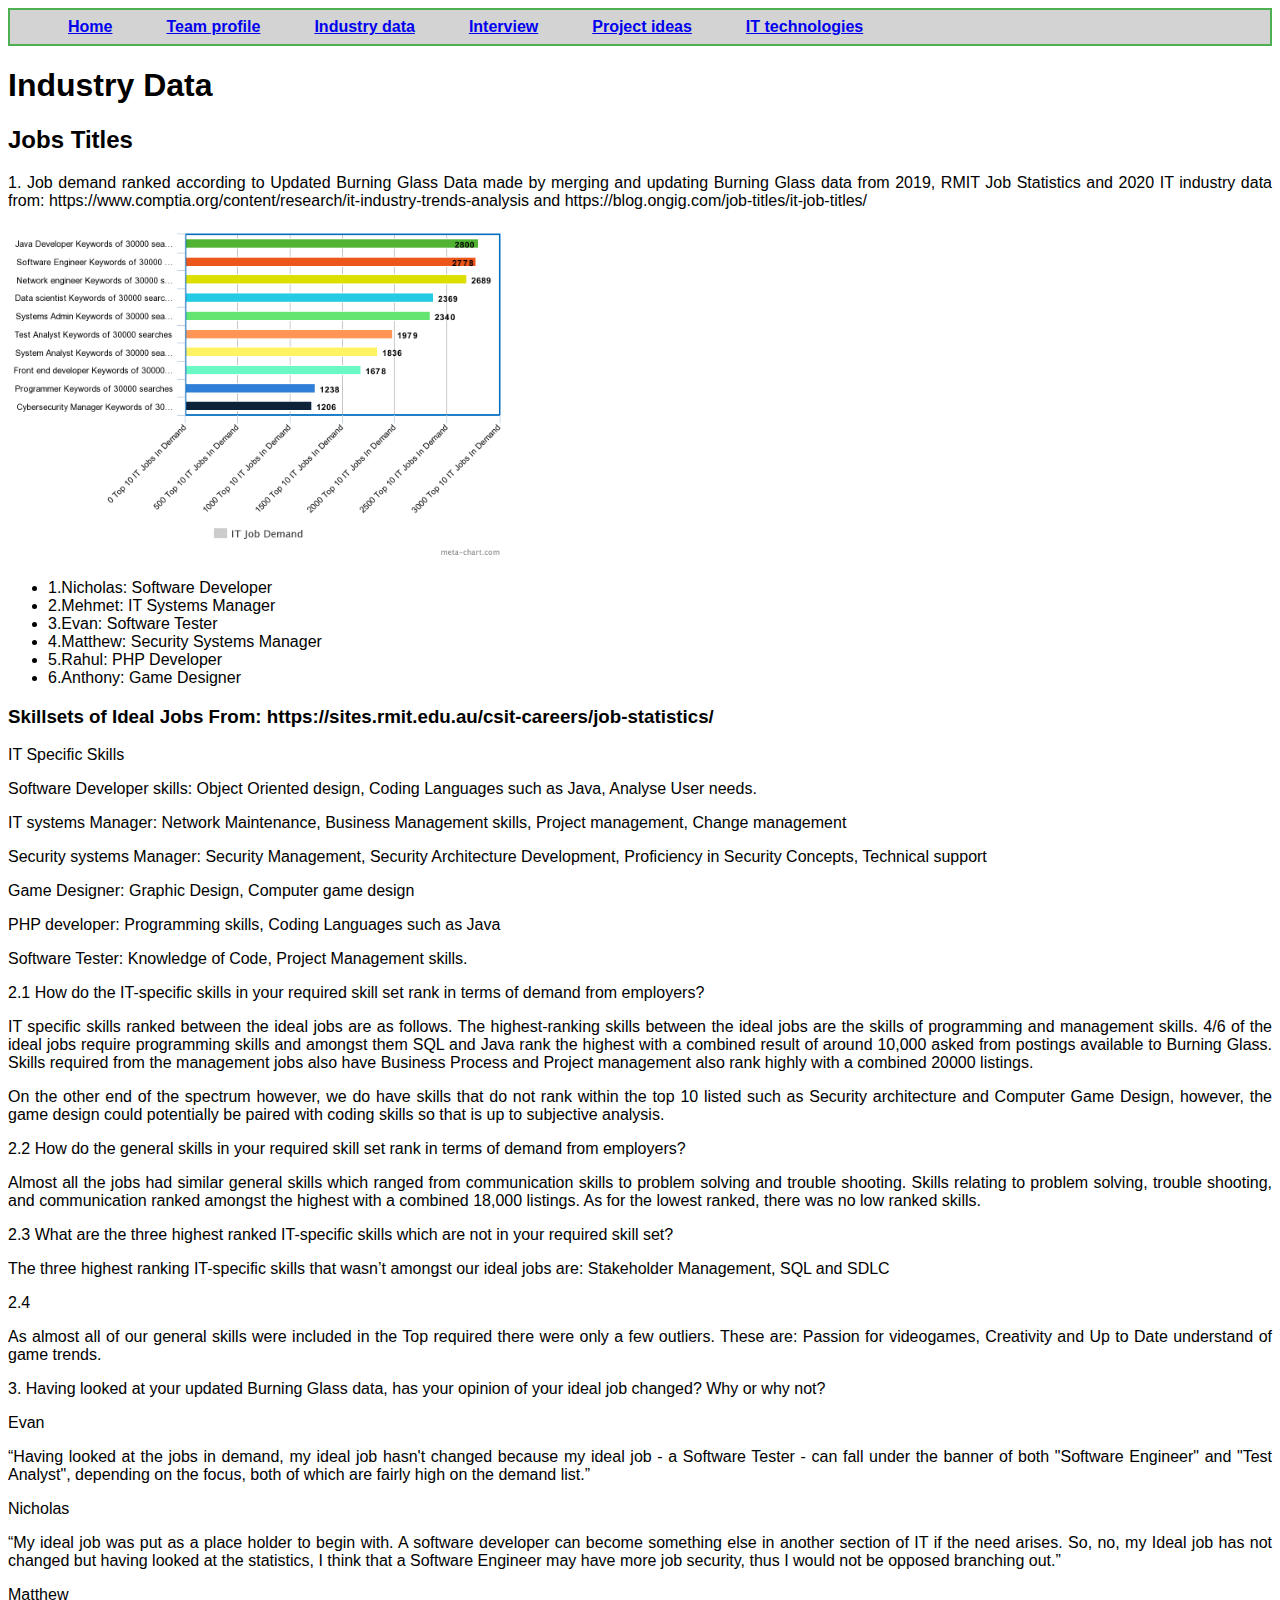
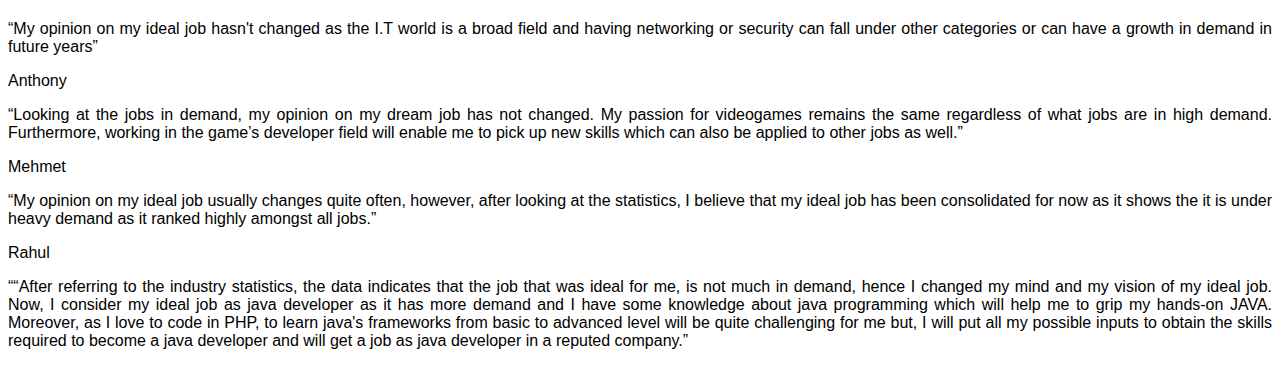
==== IndustryData.html @ 4e8e7194 "Industry data and chart image for Job Demand" ====
<!doctype html>
<html></html>

<head>
    <meta charset="UTF-8">
    <title>Industry Data</title>
    <script type="text/javascript"
        src="https://gc.kis.v2.scr.kaspersky-labs.com/FD126C42-EBFA-4E12-B309-BB3FDD723AC1/main.js?attr=[base64]"
        charset="UTF-8"></script>
        <link rel="stylesheet" type="text/css" href="stylesheet.css">
</head>

<body>
    <div id="block1">
        <table>
          <tr>
            <th>
              <ul id="Navbar">
                <li><a id="navlist" href="index.html">Home</a></li>
              </ul>
            </th>
            <th>
              <ul id="Navbar">
                <li><a id="navlist" href="profile.html">Team profile</a></li>
              </ul>
            </th>
            <th>
              <ul id="Navbar">
                <li><a id="navlist" href="IndustryData.html">Industry data</a></li>
              </ul>
            </th>
            <th>
              <ul id="Navbar">
                <li><a id="navlist" href="professionalinterview.html">Interview</a></li>
              </ul>
            </th>
            <th>
              <ul id="Navbar">
                <li><a id="navlist" href="projectidea.html">Project ideas</a></li>
              </ul>
            </th>
            <th>
              <ul id="Navbar">
                <li><a id="navlist" href="newtechnologies.html">IT technologies</a></li>
              </ul>
            </th>
          </tr>
        </table>
      </div>
    <h1>Industry Data</h1>
    <h2>Jobs Titles</h2>
    <p>1. Job demand ranked according to Updated Burning Glass Data made by merging and updating Burning Glass data from
        2019, RMIT Job Statistics and 2020 IT industry data from:
        https://www.comptia.org/content/research/it-industry-trends-analysis and
        https://blog.ongig.com/job-titles/it-job-titles/ </p>
    <img src="meta-chart.png" alt="MetaChart" width="500" height="333">
    <ul>
        <li>1.Nicholas: Software Developer</li>
        <li>2.Mehmet: IT Systems Manager</li>
        <li>3.Evan: Software Tester</li>
        <li>4.Matthew: Security Systems Manager</li>
        <li>5.Rahul: PHP Developer</li>
        <li>6.Anthony: Game Designer</li>
    </ul>
    <h3>Skillsets of Ideal Jobs From: https://sites.rmit.edu.au/csit-careers/job-statistics/</h3>
    <div>
        <p>
            IT Specific Skills
        </p>
    </div>
    <div>
        <p>
            Software Developer skills: Object Oriented design, Coding Languages
            such as Java, Analyse User needs.
        </p>
    </div>
    <div>
    </div>
    <div>
        <p>
            IT systems Manager: Network Maintenance, Business Management skills,
            Project management, Change management
        </p>
    </div>
    <div>
    </div>
    <div>
        <p>
            Security systems Manager: Security Management, Security Architecture
            Development, Proficiency in Security Concepts, Technical support
        </p>
    </div>
    <div>
        <p>
            Game Designer: Graphic Design, Computer game design
        </p>
    </div>
    <div>
        <p>
            PHP developer: Programming skills, Coding Languages such as Java
        </p>
    </div>
    <div>
        <p>
            Software Tester: Knowledge of Code, Project Management skills.
        </p>
    </div>
    <div>
    </div>
    <div>
        <p>
            2.1 How do the IT-specific skills in your required skill set rank in
            terms of demand from employers?
        </p>
    </div>
    <div>
        <p>
            IT specific skills ranked between the ideal jobs are as follows. The
            highest-ranking skills between the ideal jobs are the skills of
            programming and management skills. 4/6 of the ideal jobs require
            programming skills and amongst them SQL and Java rank the highest with
            a combined result of around 10,000 asked from postings available to
            Burning Glass. Skills required from the management jobs also have
            Business Process and Project management also rank highly with a
            combined 20000 listings.
        </p>
    </div>
    <div>
        <p>
            On the other end of the spectrum however, we do have skills that do not
            rank within the top 10 listed such as Security architecture and
            Computer Game Design, however, the game design could potentially be
            paired with coding skills so that is up to subjective analysis.
        </p>
    </div>
    <div>
    </div>
    <div>
        <p>
            2.2 How do the general skills in your required skill set rank in terms
            of demand from employers?
        </p>
    </div>
    <div>
        <p>
            Almost all the jobs had similar general skills which ranged from
            communication skills to problem solving and trouble shooting. Skills
            relating to problem solving, trouble shooting, and communication ranked
            amongst the highest with a combined 18,000 listings. As for the lowest
            ranked, there was no low ranked skills.
        </p>
    </div>
    <div>
    </div>
    <div>
        <p>
            2.3 What are the three highest ranked IT-specific skills which are not
            in your required skill set?
        </p>
    </div>
    <div>
        <p>
            The three highest ranking IT-specific skills that wasn’t amongst our
            ideal jobs are: Stakeholder Management, SQL and SDLC
        </p>
    </div>
    <div>
    </div>
    <div>
        <p>
            2.4
        </p>
    </div>
    <div>
        <p>
            As almost all of our general skills were included in the Top required
            there were only a few outliers. These are: Passion for videogames,
            Creativity and Up to Date understand of game trends.
        </p>
    </div>
    <div>
        <p>
            3. Having looked at your updated Burning Glass data, has your opinion
            of your ideal job changed? Why or why not?
        </p>
    </div>
    <div>
        <p>
            Evan
        </p>
    </div>
    <div>
        <p>
            “Having looked at the jobs in demand, my ideal job hasn't changed
            because my ideal job - a Software Tester - can fall under the banner of
            both "Software Engineer" and "Test Analyst", depending on the focus,
            both of which are fairly high on the demand list.”
        </p>
    </div>
    <div>
    </div>
    <div>
        <p>
            Nicholas
        </p>
    </div>
    <div>
        <p>
            “My ideal job was put as a place holder to begin with. A software
            developer can become something else in another section of IT if the
            need arises. So, no, my Ideal job has not changed but having looked at
            the statistics, I think that a Software Engineer may have more job
            security, thus I would not be opposed branching out.”
        </p>
    </div>
    <div>
    </div>
    <div>
        <p>
            Matthew
        </p>
    </div>
    <div>
        <p>
            “My opinion on my ideal job hasn't changed as the I.T world is a broad
            field and having networking or security can fall under other categories
            or can have a growth in demand in future years”
        </p>
    </div>
    <div>
        <p>
            Anthony
        </p>
    </div>
    <div>
        <p>
            “Looking at the jobs in demand, my opinion on my dream job has not
            changed. My passion for videogames remains the same regardless of what
            jobs are in high demand. Furthermore, working in the game’s developer
            field will enable me to pick up new skills which can also be applied to
            other jobs as well.”
        </p>
    </div>
    <div>
    </div>
    <div>
        <p>
            Mehmet
        </p>
    </div>
    <div>
        <p>
            “My opinion on my ideal job usually changes quite often, however, after
            looking at the statistics, I believe that my ideal job has been
            consolidated for now as it shows the it is under heavy demand as it
            ranked highly amongst all jobs.”
        </p>
    </div>
    <div>
    </div>
    <div>
        <p>
            Rahul
        </p>
    </div>
    <div>
        <p>
            ““After referring to the industry statistics, the data indicates that
            the job that was ideal for me, is not much in demand, hence I changed
            my mind and my vision of my ideal job. Now, I consider my ideal job as
            java developer as it has more demand and I have some knowledge about
            java programming which will help me to grip my hands-on JAVA. Moreover,
            as I love to code in PHP, to learn java's frameworks from basic to
            advanced level will be quite challenging for me but, I will put all my
            possible inputs to obtain the skills required to become a java
            developer and will get a job as java developer in a reputed company.”
        </p>
    </div>
</body>

</html>
---- stylesheet.css ----
body {
  background-color: #FFFFFF;
  text-align: justify;
  font-family: "Lucida Sans Unicode", "Lucida Grande", sans-serif;
}

h1 {
}

h2 {
}

h3 {
}

h4 {
}

h5 {
}

h6 {
}

#Navbar{
  margin: 0px;
  padding-left: 50px;
  list-style-type:none;
}

#block1 {
  position: -webkit-sticky;
  position: sticky;
  top: 0;
  padding: 5px;
  background-color: lightgrey;
  border: 2px solid #4CAF50;
  margin-right: 0px;
  margin-left: 0px;
  z-index: +2;
}
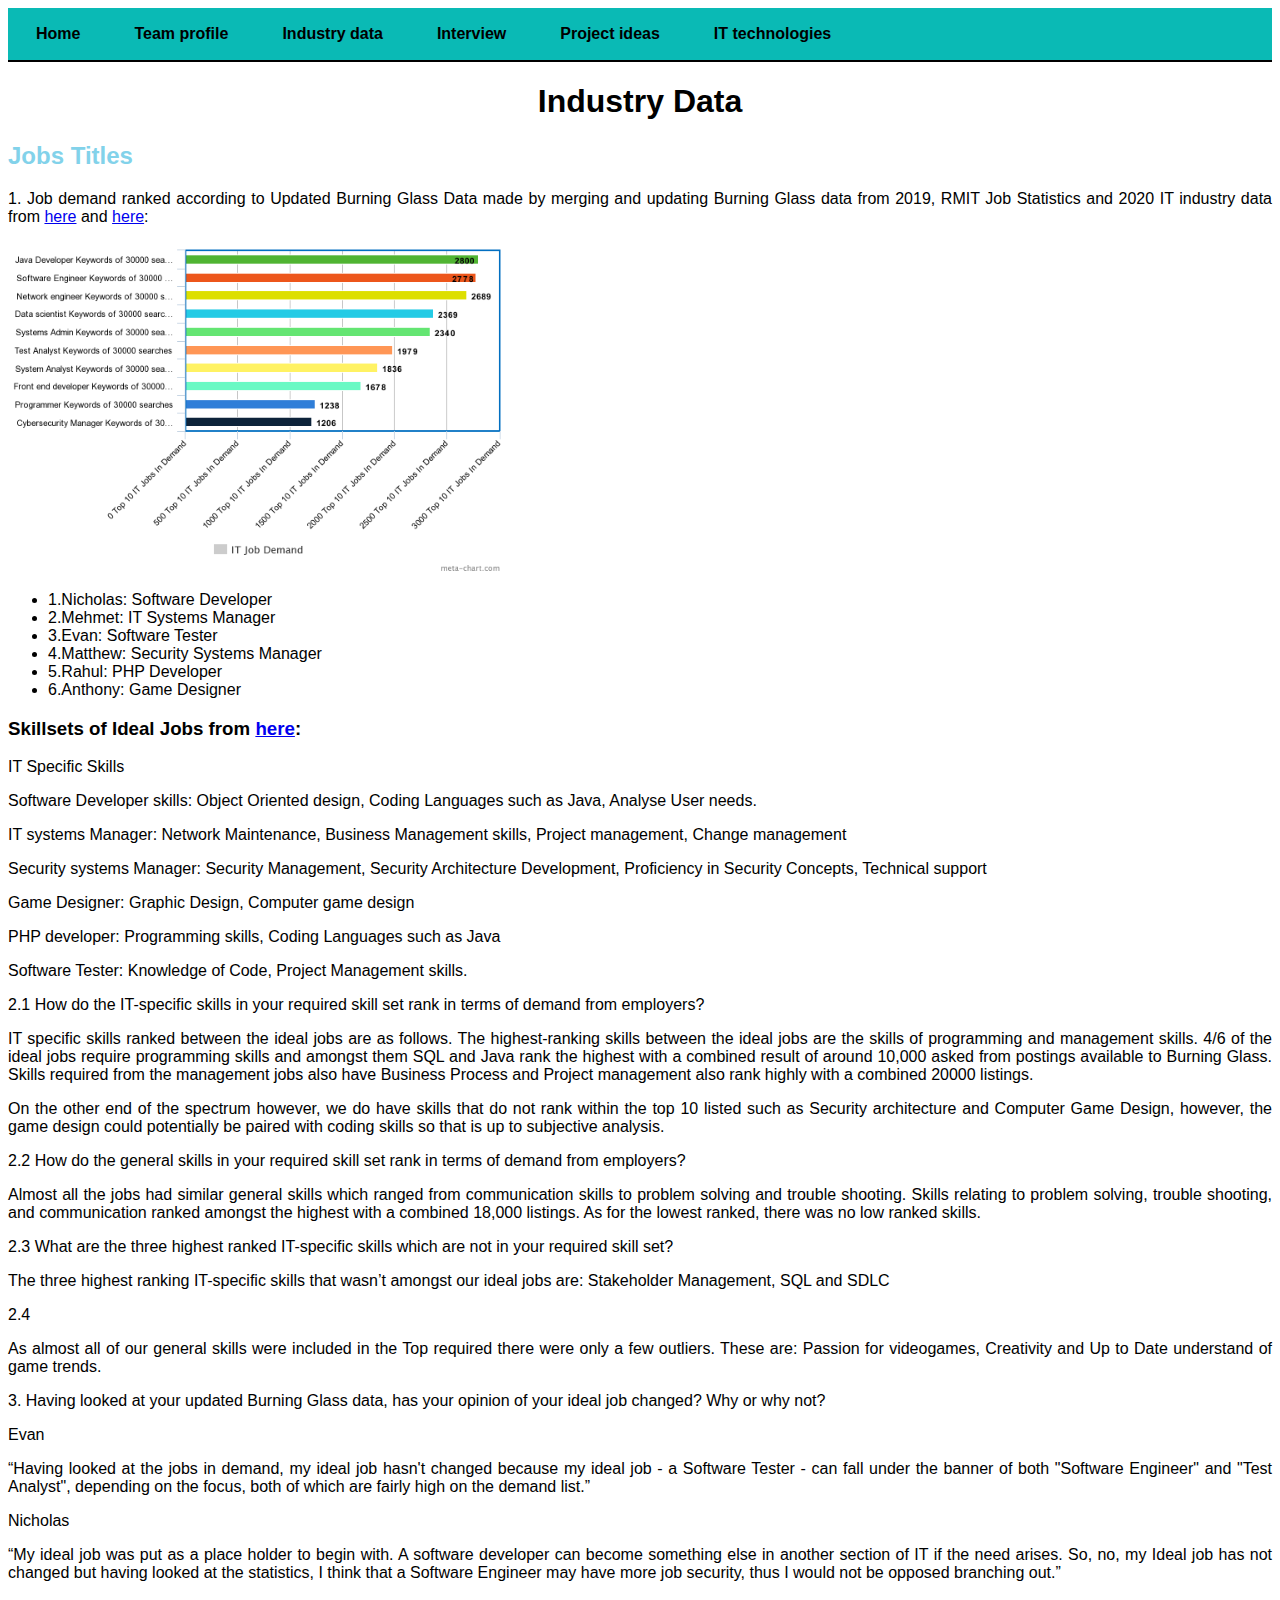
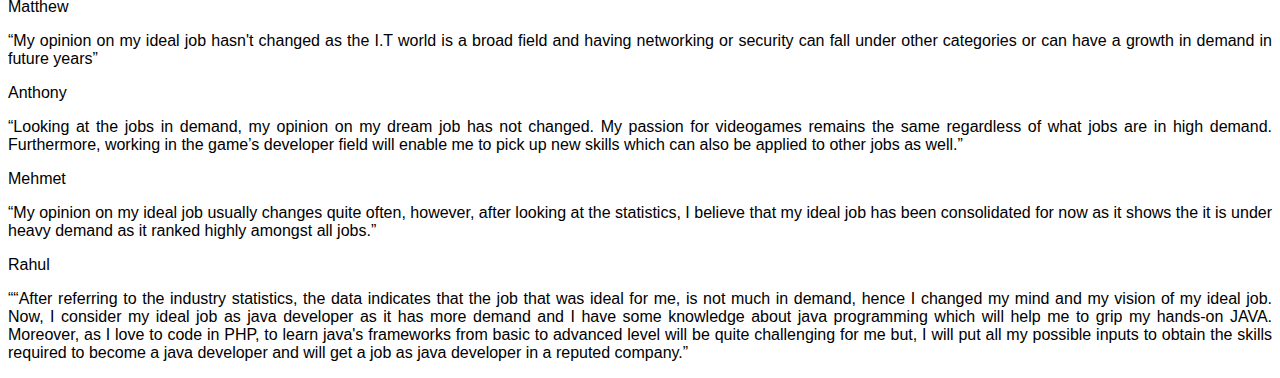
==== commit 39999101: "Linked sources correctly" ====
--- a/IndustryData.html
+++ b/IndustryData.html
@@ -50,9 +50,8 @@
     <h1>Industry Data</h1>
     <h2>Jobs Titles</h2>
     <p>1. Job demand ranked according to Updated Burning Glass Data made by merging and updating Burning Glass data from
-        2019, RMIT Job Statistics and 2020 IT industry data from:
-        https://www.comptia.org/content/research/it-industry-trends-analysis and
-        https://blog.ongig.com/job-titles/it-job-titles/ </p>
+        2019, RMIT Job Statistics and 2020 IT industry data from <a href="https://www.comptia.org/content/research/it-industry-trends-analysis">here</a>
+        and <a href="https://blog.ongig.com/job-titles/it-job-titles/">here</a>:</p>
     <img src="meta-chart.png" alt="MetaChart" width="500" height="333">
     <ul>
         <li>1.Nicholas: Software Developer</li>
@@ -62,7 +61,7 @@
         <li>5.Rahul: PHP Developer</li>
         <li>6.Anthony: Game Designer</li>
     </ul>
-    <h3>Skillsets of Ideal Jobs From: https://sites.rmit.edu.au/csit-careers/job-statistics/</h3>
+    <h3>Skillsets of Ideal Jobs from <a href="https://sites.rmit.edu.au/csit-careers/job-statistics/">here</a>:</h3>
     <div>
         <p>
             IT Specific Skills
--- a/stylesheet.css
+++ b/stylesheet.css
@@ -5,9 +5,13 @@
 }
 
 h1 {
+  text-transform: capitalize;
+  font-family: Impact, Charcoal, sans-serif;
+  text-align: center;
 }
 
 h2 {
+  color: #82d2ea;
 }
 
 h3 {
@@ -22,20 +26,45 @@
 h6 {
 }
 
-#Navbar{
-  margin: 0px;
-  padding-left: 50px;
-  list-style-type:none;
-}
-
 #block1 {
   position: -webkit-sticky;
   position: sticky;
   top: 0;
-  padding: 5px;
-  background-color: lightgrey;
-  border: 2px solid #4CAF50;
-  margin-right: 0px;
-  margin-left: 0px;
+  padding: 0px;
+  background-color: #0abab5;
+  border-bottom: 2px solid #000000;
+  margin: 0px;
   z-index: +2;
 }
+
+#Navbar{
+  margin: 0px;
+  padding-left: 0px;
+  list-style-type:none;
+}
+#navlist{
+  background-color: #0abab5;
+  color: black;
+  padding: 14px 25px;
+  text-align: center;
+  text-decoration: none;
+  display: inline-block;
+}
+
+#navlist:active {
+  background-color: grey;
+}
+
+#navlist:hover {
+ background-color: #FFFFFF;
+}
+
+tr{
+  padding: 0px;
+}
+
+img{
+  vertical-align: middle;
+  border-color: black;
+  border-width: 2px;
+}
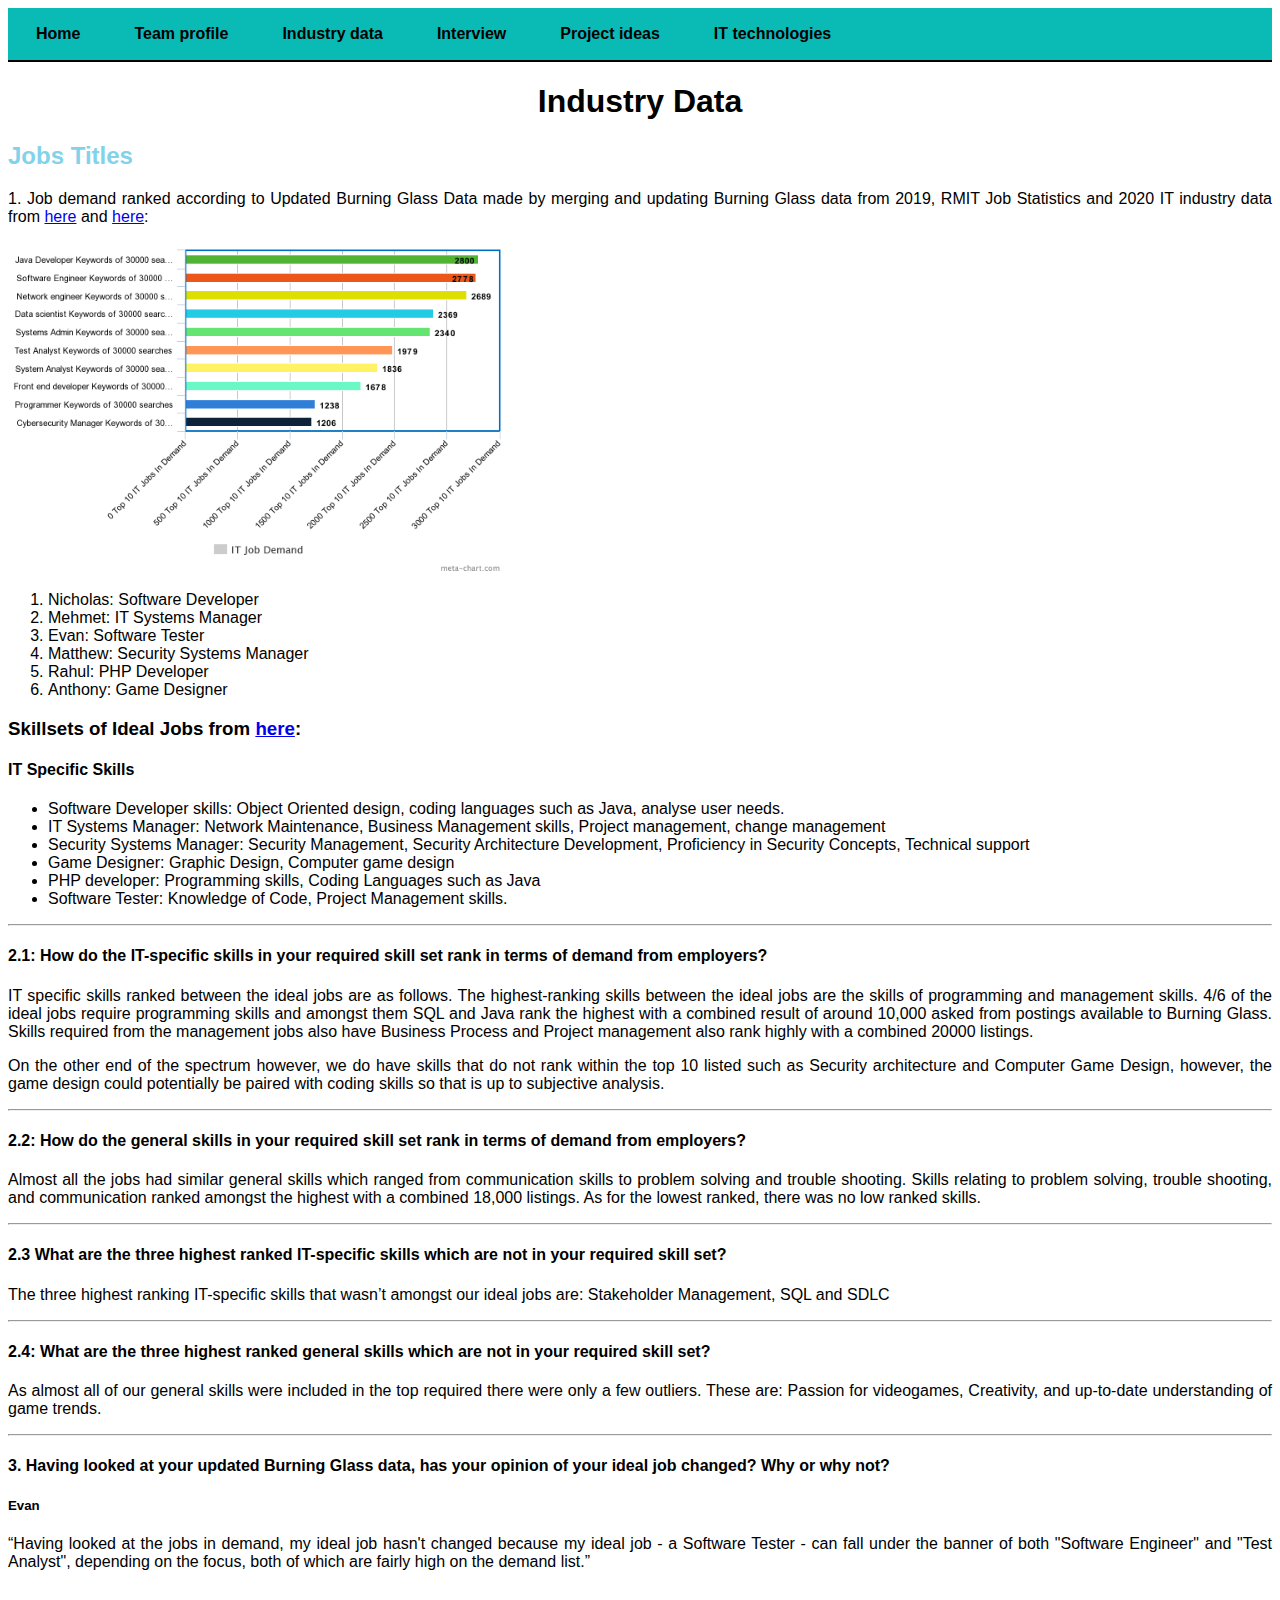
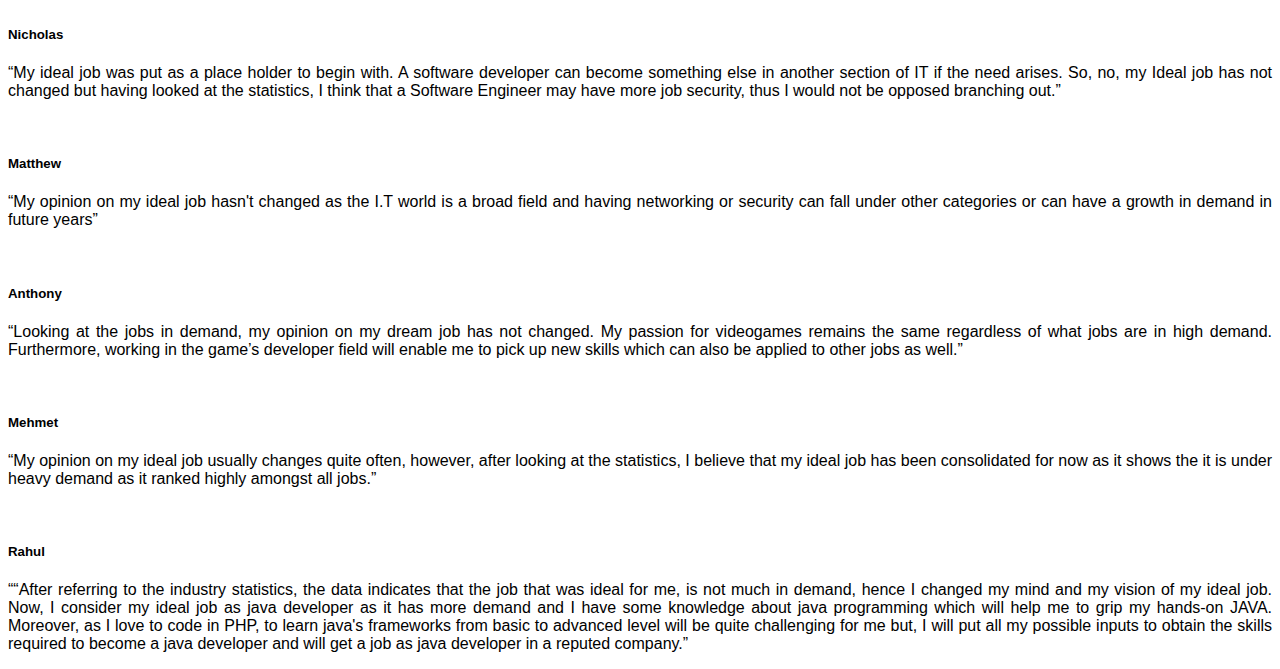
==== commit 96b51bc0: "Update IndustryData.html" ====
--- a/IndustryData.html
+++ b/IndustryData.html
@@ -4,9 +4,7 @@
 <head>
     <meta charset="UTF-8">
     <title>Industry Data</title>
-    <script type="text/javascript"
-        src="https://gc.kis.v2.scr.kaspersky-labs.com/FD126C42-EBFA-4E12-B309-BB3FDD723AC1/main.js?attr=[base64]"
-        charset="UTF-8"></script>
+
         <link rel="stylesheet" type="text/css" href="stylesheet.css">
 </head>
 
@@ -53,66 +51,27 @@
         2019, RMIT Job Statistics and 2020 IT industry data from <a href="https://www.comptia.org/content/research/it-industry-trends-analysis">here</a>
         and <a href="https://blog.ongig.com/job-titles/it-job-titles/">here</a>:</p>
     <img src="meta-chart.png" alt="MetaChart" width="500" height="333">
-    <ul>
-        <li>1.Nicholas: Software Developer</li>
-        <li>2.Mehmet: IT Systems Manager</li>
-        <li>3.Evan: Software Tester</li>
-        <li>4.Matthew: Security Systems Manager</li>
-        <li>5.Rahul: PHP Developer</li>
-        <li>6.Anthony: Game Designer</li>
-    </ul>
+    <ol>
+        <li>Nicholas: Software Developer</li>
+        <li>Mehmet: IT Systems Manager</li>
+        <li>Evan: Software Tester</li>
+        <li>Matthew: Security Systems Manager</li>
+        <li>Rahul: PHP Developer</li>
+        <li>Anthony: Game Designer</li>
+    </ol>
     <h3>Skillsets of Ideal Jobs from <a href="https://sites.rmit.edu.au/csit-careers/job-statistics/">here</a>:</h3>
-    <div>
-        <p>
-            IT Specific Skills
-        </p>
-    </div>
-    <div>
-        <p>
-            Software Developer skills: Object Oriented design, Coding Languages
-            such as Java, Analyse User needs.
-        </p>
-    </div>
-    <div>
-    </div>
-    <div>
-        <p>
-            IT systems Manager: Network Maintenance, Business Management skills,
-            Project management, Change management
-        </p>
-    </div>
-    <div>
-    </div>
-    <div>
-        <p>
-            Security systems Manager: Security Management, Security Architecture
-            Development, Proficiency in Security Concepts, Technical support
-        </p>
-    </div>
-    <div>
-        <p>
-            Game Designer: Graphic Design, Computer game design
-        </p>
-    </div>
-    <div>
-        <p>
-            PHP developer: Programming skills, Coding Languages such as Java
-        </p>
-    </div>
-    <div>
-        <p>
-            Software Tester: Knowledge of Code, Project Management skills.
-        </p>
-    </div>
-    <div>
-    </div>
-    <div>
-        <p>
-            2.1 How do the IT-specific skills in your required skill set rank in
-            terms of demand from employers?
-        </p>
-    </div>
-    <div>
+        <h4>IT Specific Skills</h4>
+        <ul>
+            <li>Software Developer skills: Object Oriented design, coding languages such as Java, analyse user needs.</li>
+            <li>IT Systems Manager: Network Maintenance, Business Management skills, Project management, change management</li>
+            <li>Security Systems Manager: Security Management, Security Architecture Development, Proficiency in Security Concepts, Technical support</li>
+            <li>Game Designer: Graphic Design, Computer game design</li>
+            <li>PHP developer: Programming skills, Coding Languages such as Java</li>
+            <li>Software Tester: Knowledge of Code, Project Management skills.</li>
+        </ul>
+        <hr>
+        <h4>2.1: How do the IT-specific skills in your required skill set rank in terms of demand from employers?
+        </h4>
         <p>
             IT specific skills ranked between the ideal jobs are as follows. The
             highest-ranking skills between the ideal jobs are the skills of
@@ -123,24 +82,14 @@
             Business Process and Project management also rank highly with a
             combined 20000 listings.
         </p>
-    </div>
-    <div>
         <p>
             On the other end of the spectrum however, we do have skills that do not
             rank within the top 10 listed such as Security architecture and
             Computer Game Design, however, the game design could potentially be
             paired with coding skills so that is up to subjective analysis.
         </p>
-    </div>
-    <div>
-    </div>
-    <div>
-        <p>
-            2.2 How do the general skills in your required skill set rank in terms
-            of demand from employers?
-        </p>
-    </div>
-    <div>
+        <hr>
+        <h4>2.2: How do the general skills in your required skill set rank in terms of demand from employers?</h4>
         <p>
             Almost all the jobs had similar general skills which ranged from
             communication skills to problem solving and trouble shooting. Skills
@@ -148,62 +97,37 @@
             amongst the highest with a combined 18,000 listings. As for the lowest
             ranked, there was no low ranked skills.
         </p>
-    </div>
-    <div>
-    </div>
-    <div>
-        <p>
-            2.3 What are the three highest ranked IT-specific skills which are not
-            in your required skill set?
-        </p>
-    </div>
-    <div>
+        <hr>
+        <h4>2.3 What are the three highest ranked IT-specific skills which are not in your required skill set?</h4>
         <p>
             The three highest ranking IT-specific skills that wasn’t amongst our
             ideal jobs are: Stakeholder Management, SQL and SDLC
         </p>
-    </div>
-    <div>
-    </div>
-    <div>
+        <hr>
+        <h4>2.4: What are the three highest ranked general skills which are not in your required skill set?</h4>
         <p>
-            2.4
+            As almost all of our general skills were included in the top required
+            there were only a few outliers. These are: Passion for videogames,
+            Creativity, and up-to-date understanding of game trends.
         </p>
-    </div>
-    <div>
-        <p>
-            As almost all of our general skills were included in the Top required
-            there were only a few outliers. These are: Passion for videogames,
-            Creativity and Up to Date understand of game trends.
-        </p>
-    </div>
-    <div>
-        <p>
+        <hr>
+        <h4>
             3. Having looked at your updated Burning Glass data, has your opinion
             of your ideal job changed? Why or why not?
-        </p>
-    </div>
-    <div>
-        <p>
+        </h4>
+        <h5>
             Evan
-        </p>
-    </div>
-    <div>
+        </h5>
         <p>
             “Having looked at the jobs in demand, my ideal job hasn't changed
             because my ideal job - a Software Tester - can fall under the banner of
             both "Software Engineer" and "Test Analyst", depending on the focus,
             both of which are fairly high on the demand list.”
         </p>
-    </div>
-    <div>
-    </div>
-    <div>
-        <p>
+        <br>
+        <h5>
             Nicholas
-        </p>
-    </div>
-    <div>
+        </h5>
         <p>
             “My ideal job was put as a place holder to begin with. A software
             developer can become something else in another section of IT if the
@@ -211,27 +135,19 @@
             the statistics, I think that a Software Engineer may have more job
             security, thus I would not be opposed branching out.”
         </p>
-    </div>
-    <div>
-    </div>
-    <div>
-        <p>
+        <br>
+        <h5>
             Matthew
-        </p>
-    </div>
-    <div>
+        </h5>
         <p>
             “My opinion on my ideal job hasn't changed as the I.T world is a broad
             field and having networking or security can fall under other categories
             or can have a growth in demand in future years”
         </p>
-    </div>
-    <div>
-        <p>
+        <br>
+        <h5>
             Anthony
-        </p>
-    </div>
-    <div>
+        </h5>
         <p>
             “Looking at the jobs in demand, my opinion on my dream job has not
             changed. My passion for videogames remains the same regardless of what
@@ -239,30 +155,20 @@
             field will enable me to pick up new skills which can also be applied to
             other jobs as well.”
         </p>
-    </div>
-    <div>
-    </div>
-    <div>
-        <p>
+        <br>
+        <h5>
             Mehmet
-        </p>
-    </div>
-    <div>
+        </h5>
         <p>
             “My opinion on my ideal job usually changes quite often, however, after
             looking at the statistics, I believe that my ideal job has been
             consolidated for now as it shows the it is under heavy demand as it
             ranked highly amongst all jobs.”
         </p>
-    </div>
-    <div>
-    </div>
-    <div>
-        <p>
+        <br>
+        <h5>
             Rahul
-        </p>
-    </div>
-    <div>
+        </h5>
         <p>
             ““After referring to the industry statistics, the data indicates that
             the job that was ideal for me, is not much in demand, hence I changed
@@ -274,7 +180,6 @@
             possible inputs to obtain the skills required to become a java
             developer and will get a job as java developer in a reputed company.”
         </p>
-    </div>
 </body>
 
 </html>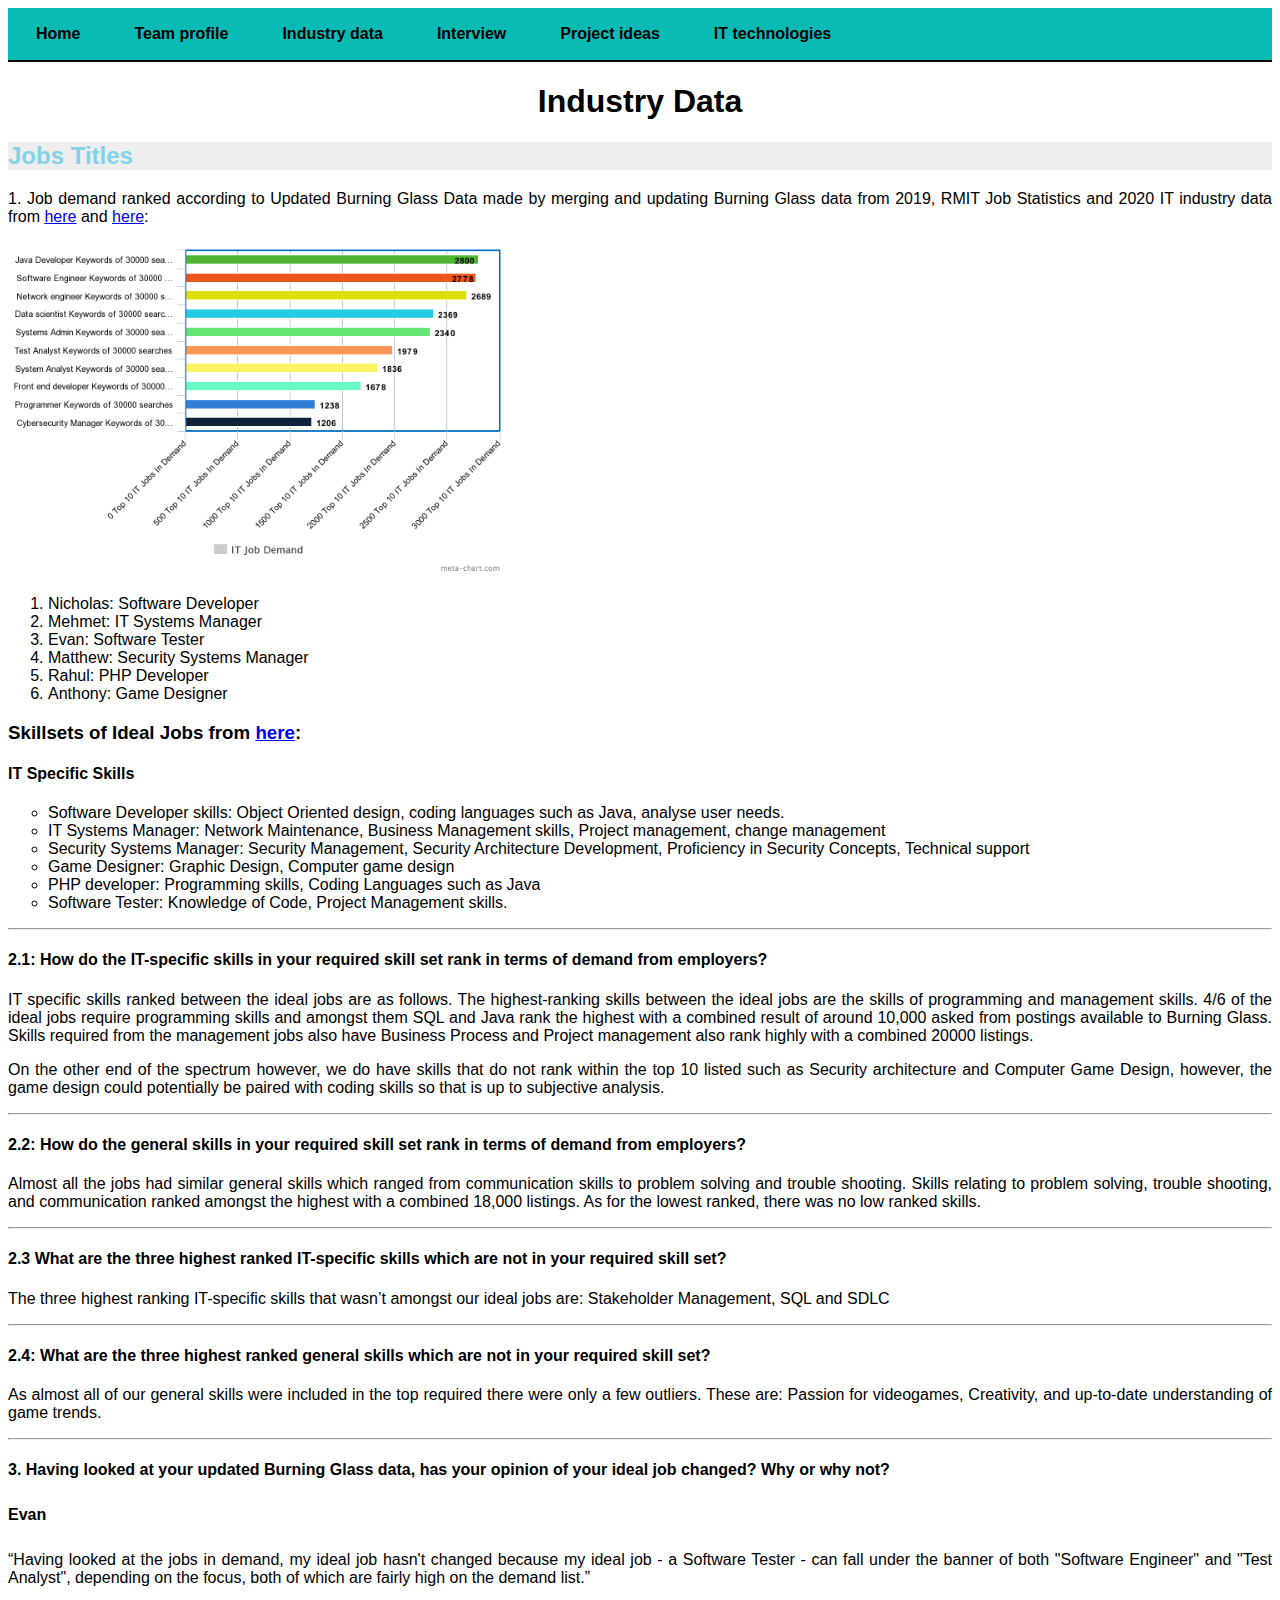
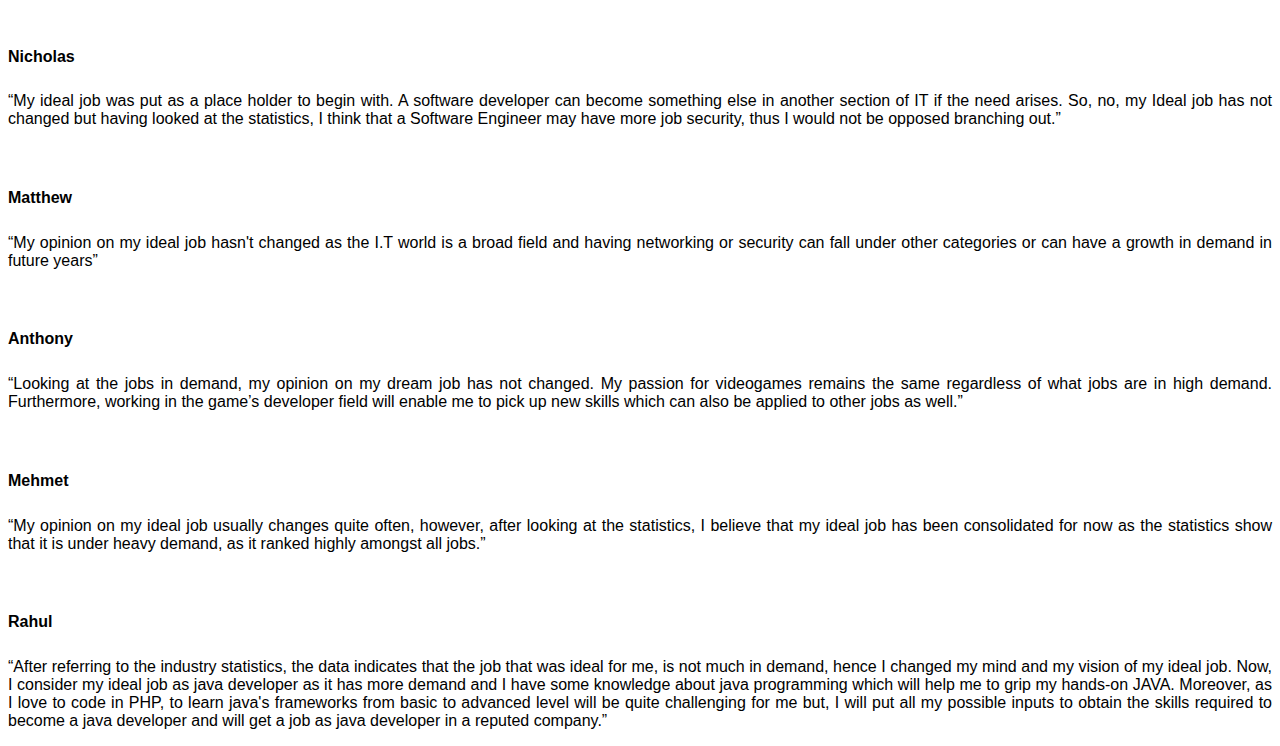
==== commit 025a4330: "Update IndustryData.html" ====
--- a/IndustryData.html
+++ b/IndustryData.html
@@ -162,7 +162,7 @@
         <p>
             “My opinion on my ideal job usually changes quite often, however, after
             looking at the statistics, I believe that my ideal job has been
-            consolidated for now as it shows the it is under heavy demand as it
+            consolidated for now as the statistics show that it is under heavy demand, as it
             ranked highly amongst all jobs.”
         </p>
         <br>
@@ -170,7 +170,7 @@
             Rahul
         </h5>
         <p>
-            ““After referring to the industry statistics, the data indicates that
+            “After referring to the industry statistics, the data indicates that
             the job that was ideal for me, is not much in demand, hence I changed
             my mind and my vision of my ideal job. Now, I consider my ideal job as
             java developer as it has more demand and I have some knowledge about
--- a/stylesheet.css
+++ b/stylesheet.css
@@ -12,6 +12,7 @@
 
 h2 {
   color: #82d2ea;
+  background-color: #EEEEEE;
 }
 
 h3 {
@@ -21,6 +22,7 @@
 }
 
 h5 {
+font-size: 16px;
 }
 
 h6 {
@@ -39,8 +41,9 @@
 
 #Navbar{
   margin: 0px;
+  padding-left: 50px;
+  list-style-type:none;
   padding-left: 0px;
-  list-style-type:none;
 }
 #navlist{
   background-color: #0abab5;
@@ -63,8 +66,10 @@
   padding: 0px;
 }
 
-img{
-  vertical-align: middle;
-  border-color: black;
-  border-width: 2px;
+ul {
+  list-style-type: circle;
 }
+
+#pic {
+  img-align: center;
+}
